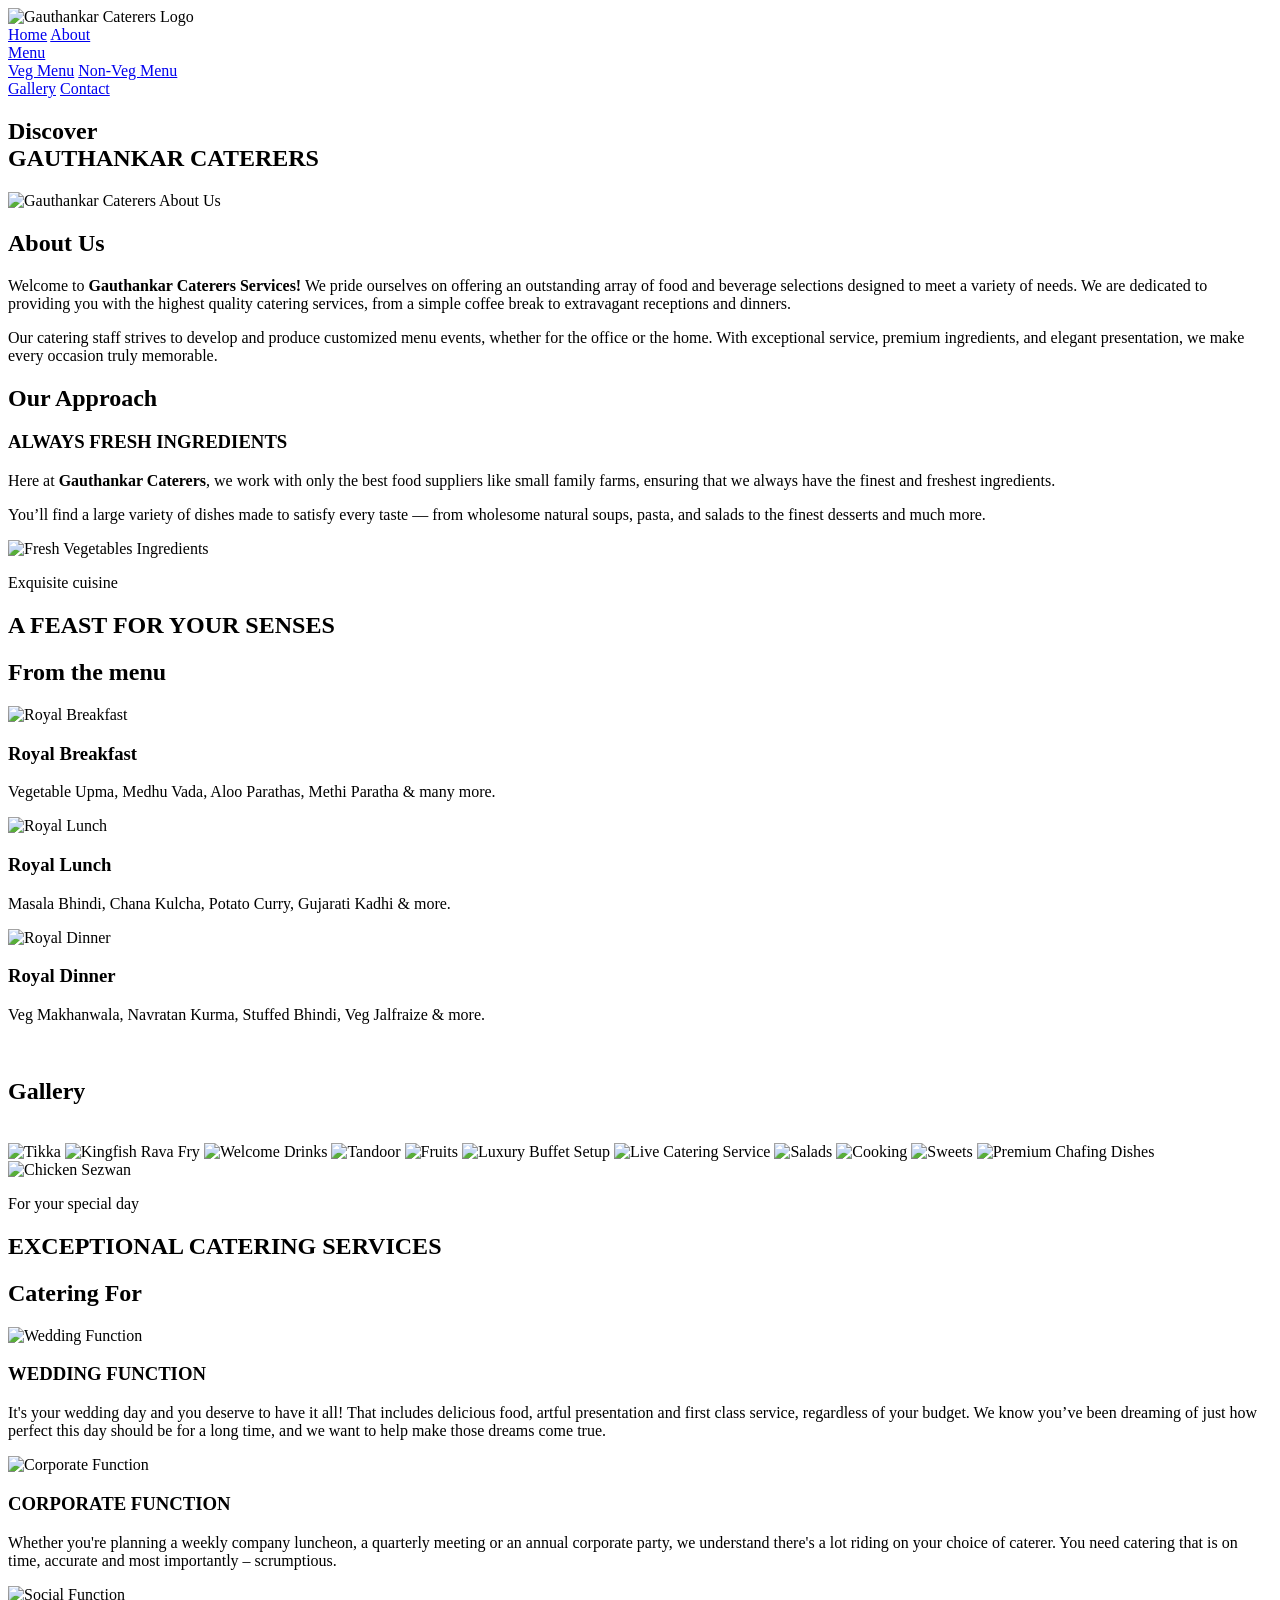
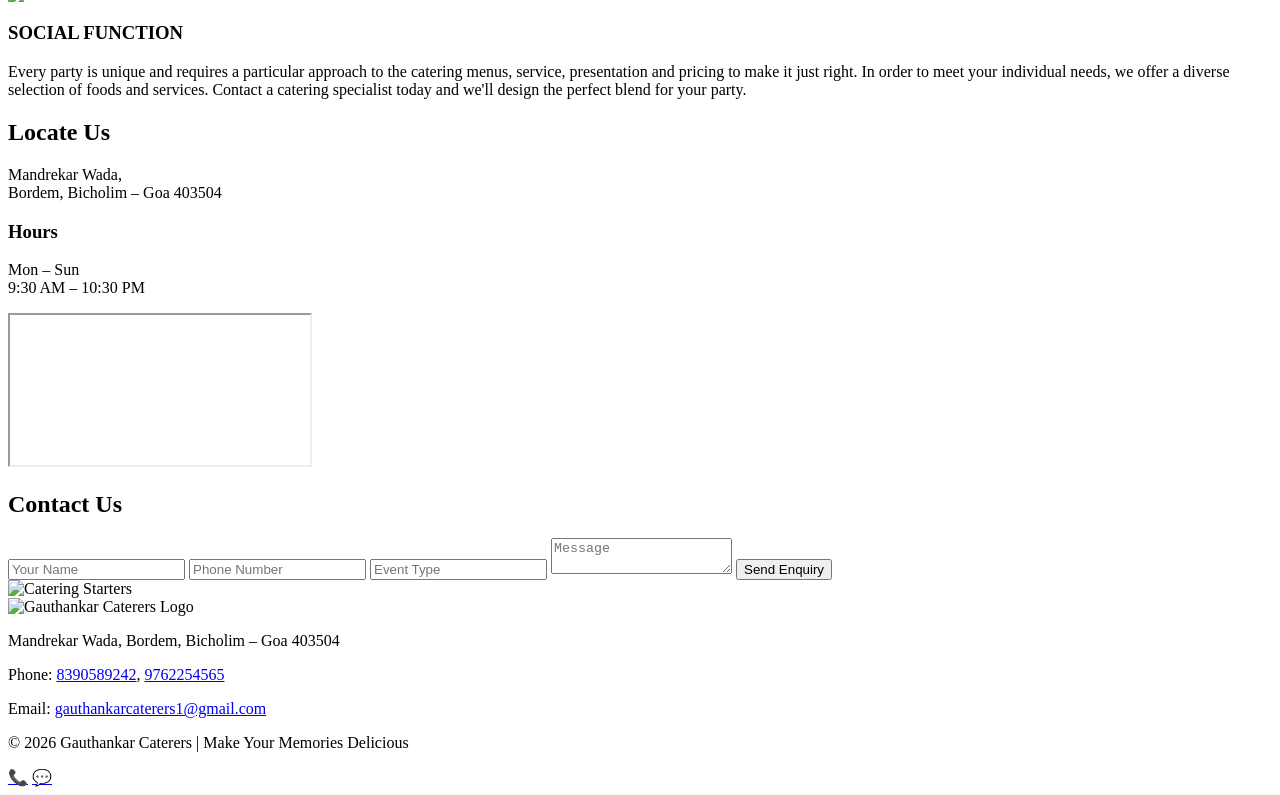
==== index.html @ a657e9f1 "Create index.html" ====
<!DOCTYPE html>
<html lang="en">
<head>
  <meta charset="UTF-8" />
  <meta name="viewport" content="width=device-width, initial-scale=1.0"/>
  <title>Gauthankar Caterers | Premium Indian Catering</title>
  <meta name="description" content="Luxury Indian catering for weddings, corporate events and family functions.">
  <link href="https://fonts.googleapis.com/css2?family=Playfair+Display:wght@500;600&family=Poppins:wght@300;400;500&display=swap" rel="stylesheet">
  <link rel="stylesheet" href="style.css">
</head>
<body>

<header class="header">
  <img src="logo.png" class="logo" alt="Gauthankar Caterers Logo">
  <nav class="nav">
    <a href="#home">Home</a>
    <a href="#about">About</a>
    <div class="dropdown">
      <a href="#menu" class="dropbtn">Menu</a>
      <div class="dropdown-content">
        <a href="veg-menu.html">Veg Menu</a>
        <a href="nonveg-menu.html">Non-Veg Menu</a>
      </div>
    </div>
    <a href="#gallery">Gallery</a>
    <a href="#contact">Contact</a>
  </nav>
</header>


<section id="home" class="hero">
  <div class="hero-content">
    <h1>Discover<br>GAUTHANKAR CATERERS</h1>
    <div class="hero-buttons">
    </div>
  </div>
</section>

<section id="about" class="section about-section">
  <div class="about-container">
    
    <div class="about-image">
      <img src="About.jpg" alt="Gauthankar Caterers About Us">
    </div>

    <div class="about-content">
      <h2>About Us</h2>
      <p>
        Welcome to <strong>Gauthankar Caterers Services!</strong> We pride ourselves
        on offering an outstanding array of food and beverage selections designed
        to meet a variety of needs. We are dedicated to providing you with the
        highest quality catering services, from a simple coffee break to
        extravagant receptions and dinners.
      </p>
      <p>
        Our catering staff strives to develop and produce customized menu events,
        whether for the office or the home. With exceptional service, premium
        ingredients, and elegant presentation, we make every occasion truly
        memorable.
      </p>
    </div>
  </div>
</section>
<section id="approach" class="section approach">
  <div class="approach-container">

    <!-- Left: Content -->
    <div class="approach-content">
      <h2>Our Approach</h2>
      <h3>ALWAYS FRESH INGREDIENTS</h3>

      <p>
        Here at <strong>Gauthankar Caterers</strong>, we work with only the best
        food suppliers like small family farms, ensuring that we always have
        the finest and freshest ingredients.
      </p>

      <p>
        You’ll find a large variety of dishes made to satisfy every taste —
        from wholesome natural soups, pasta, and salads to the finest desserts
        and much more.
      </p>
    </div>

    <!-- Right: Image -->
    <div class="approach-image">
      <img src="Veg.png" alt="Fresh Vegetables Ingredients">
    </div>

  </div>
</section>

<section class="exq-cusine">
  <div class="exq-overlay">
    <p class="exq-tagline">Exquisite cuisine</p>
    <h2>A FEAST FOR YOUR SENSES</h2>
  </div>
</section>

<section class="section menu-highlight">
  <div class="menu-highlight-container">

    <!-- LEFT CONTENT -->
    <div class="menu-left">
      <h2>From the menu</h2>

      <div class="menu-item">
        <img src="breakfast.jpg" alt="Royal Breakfast">
        <div>
          <h3>Royal Breakfast</h3>
          <p>
            Vegetable Upma, Medhu Vada, Aloo Parathas, 
            Methi Paratha & many more.
          </p>
        </div>
      </div>

      <div class="menu-item">
        <img src="lunch.jpg" alt="Royal Lunch">
        <div>
          <h3>Royal Lunch</h3>
          <p>
            Masala Bhindi, Chana Kulcha, Potato Curry, 
            Gujarati Kadhi & more.
          </p>
        </div>
      </div>

      <div class="menu-item">
        <img src="Dinner.jpg" alt="Royal Dinner">
        <div>
          <h3>Royal Dinner</h3>
          <p>
            Veg Makhanwala, Navratan Kurma, Stuffed Bhindi, 
            Veg Jalfraize & more.
          </p>
        </div>
      </div>
    </div>

    <!-- RIGHT IMAGES -->
    <div class="menu-right">
      <img src="food 1.jpg" alt="">
      <img src="food 2.jpg" alt="">
      <img src="food 3.jpg" alt="">
      <img src="food 4.jpg" alt="">
    </div>

  </div>
</section>


<section id="gallery" class="section gallery">
  <h2>Gallery</h2><br>
  <div class="gallery-grid">
    <img src="img1.jpg" alt="Tikka">
    <img src="SOL_6241.JPG" alt="Kingfish Rava Fry">
    <img src="SOL_5999.JPG" alt="Welcome Drinks">
    <img src="img2.jpg" alt="Tandoor">
    <img src="img3.jpg" alt="Fruits">
    <img src="SOL_6126.JPG" alt="Luxury Buffet Setup">
    <img src="SOL_6053.JPG" alt="Live Catering Service">
    <img src="img4.jpg" alt="Salads">
    <img src="img5.jpg" alt="Cooking">
    <img src="img6.jpg" alt="Sweets">
    <img src="SOL_6155.JPG" alt="Premium Chafing Dishes">
    <img src="SOL_6223.JPG" alt="Chicken Sezwan">
  </div>
</section>

<section class="special-day">
  <div class="special-overlay">
    <p class="special-tagline">For your special day</p>
    <h2>EXCEPTIONAL CATERING SERVICES</h2>
  </div>
</section>

<section id="catering-for" class="section catering-for">
  <h2 class="section-title">Catering For</h2>

  <div class="catering-grid">

    <!-- Wedding -->
    <div class="catering-card">
      <div class="catering-img">
        <img src="wedding.jpg" alt="Wedding Function">
      </div>
      <h3>WEDDING FUNCTION</h3>
      <p>
        It's your wedding day and you deserve to have it all! That includes delicious food, artful presentation and first class service, regardless of your budget. We know you’ve been dreaming of just how perfect this day should be for a long time, and we want to help make those dreams come true.
      </p>
    </div>

    <!-- Corporate -->
    <div class="catering-card">
      <div class="catering-img">
        <img src="corporate.jpg" alt="Corporate Function">
      </div>
      <h3>CORPORATE FUNCTION</h3>
      <p>
        Whether you're planning a weekly company luncheon, a quarterly meeting or an annual corporate party, we understand there's a lot riding on your choice of caterer. You need catering that is on time, accurate and most importantly – scrumptious.
      </p>
    </div>

    <!-- Social -->
    <div class="catering-card">
      <div class="catering-img">
        <img src="Social.jpg" alt="Social Function">
      </div>
      <h3>SOCIAL FUNCTION</h3>
      <p>
        Every party is unique and requires a particular approach to the catering menus, service, presentation and pricing to make it just right. In order to meet your individual needs, we offer a diverse selection of foods and services. Contact a catering specialist today and we'll design the perfect blend for your party.
      </p>
    </div>

  </div>
</section>

<section id="map" class="section map-section">
  <div class="map-wrapper">

    <!-- Left: Details -->
    <div class="map-details">
      <h2>Locate Us</h2>

      <p class="map-address">
        Mandrekar Wada,<br>
        Bordem, Bicholim – Goa 403504
      </p>

      <h3>Hours</h3>
      <p class="map-hours">
        Mon – Sun<br>
        9:30 AM – 10:30 PM
      </p>
    </div>

    <!-- Right: Map -->
    <div class="map-container">
      <iframe
        src="https://www.google.com/maps?q=HWWW+H9C,%20Sudha%20Colony,%20Borden,%20Dicholi,%20Goa%20403504&output=embed"
        loading="lazy"
        referrerpolicy="no-referrer-when-downgrade">
      </iframe>
    </div>

  </div>
</section>

<section id="contact" class="section contact">
  <div class="contact-container">

    <!-- Left: Form -->
    <div class="contact-left">
      <h2>Contact Us</h2>
      <form 
          class="contact-form"
          action="https://formspree.io/f/mjgebwky"
          method="POST"
      >
        <input type="text" name="name" placeholder="Your Name" required>
        <input type="tel" name="phone" placeholder="Phone Number" required>
        <input type="text" name="event" placeholder="Event Type" required>
        <textarea name="message" placeholder="Message" required></textarea>

        <button type="submit" class="btn gold">Send Enquiry</button>
      </form>
      <p class="form-success" style="display:none;">
        Thank you! We’ll contact you shortly.
      </p>
    </div>

    <!-- Right: Image -->
    <div class="contact-right">
      <img src="tartlets-with-vegetable-salad-buffet-table.jpg" alt="Catering Starters">
    </div>

  </div>
</section>



<footer class="footer">
  <div class="footer-overlay">
    <img src="GCW Logo.png" alt="Gauthankar Caterers Logo" class="footer-logo">

    <p class="footer-text">
      Mandrekar Wada, Bordem, Bicholim – Goa 403504
    </p>

    <p class="footer-text">
      Phone: <a href="tel:8390589242">8390589242</a>, 
      <a href="tel:9762254565">9762254565</a>
    </p>

    <p class="footer-text">
      Email: 
      <a href="mailto:gauthankarcaterers1@gmail.com">
        gauthankarcaterers1@gmail.com
      </a>
    </p>

    <p class="footer-copy">
      © 2026 Gauthankar Caterers | Make Your Memories Delicious
    </p>
  </div>
</footer>


<a href="tel:+919762254565" class="call-btn">📞</a>
<a href="https://wa.me/918390589242" class="whatsapp-btn">💬</a>

<script src="script.js"></script>
</body>
</html>
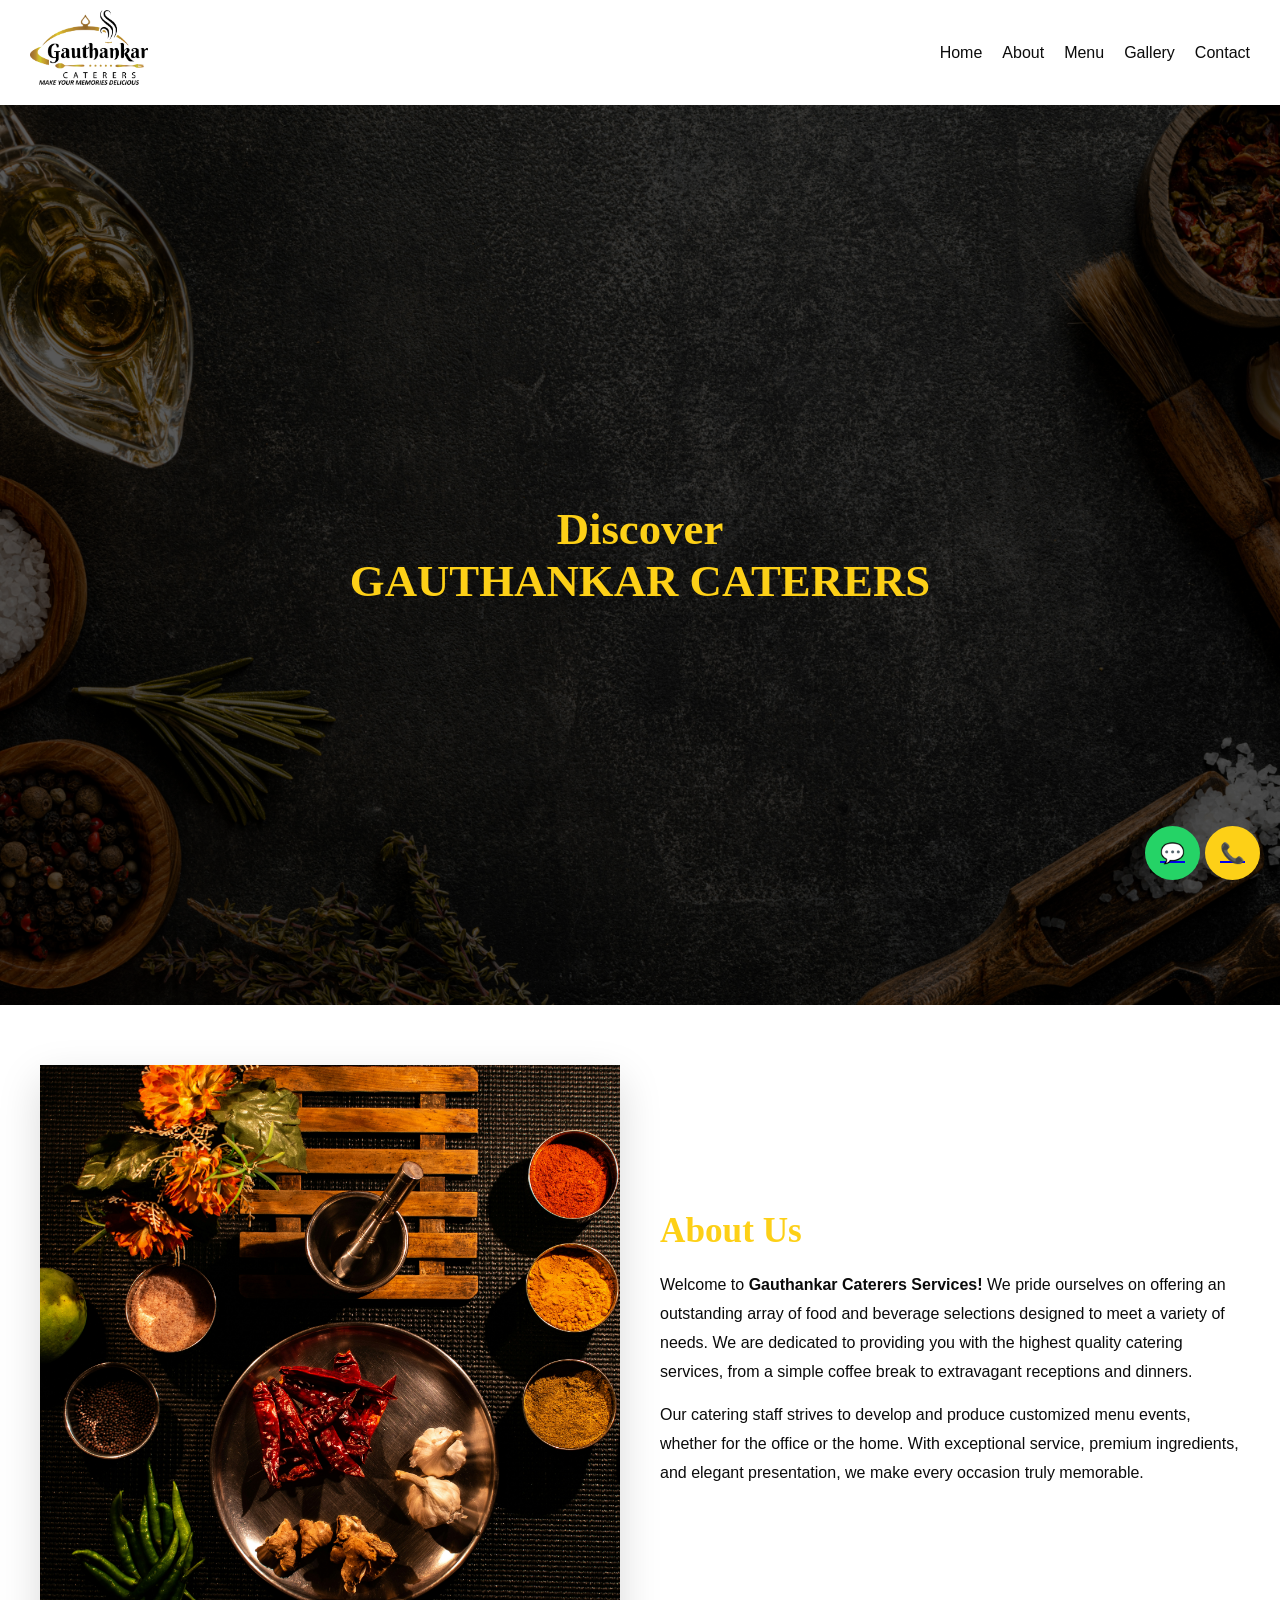
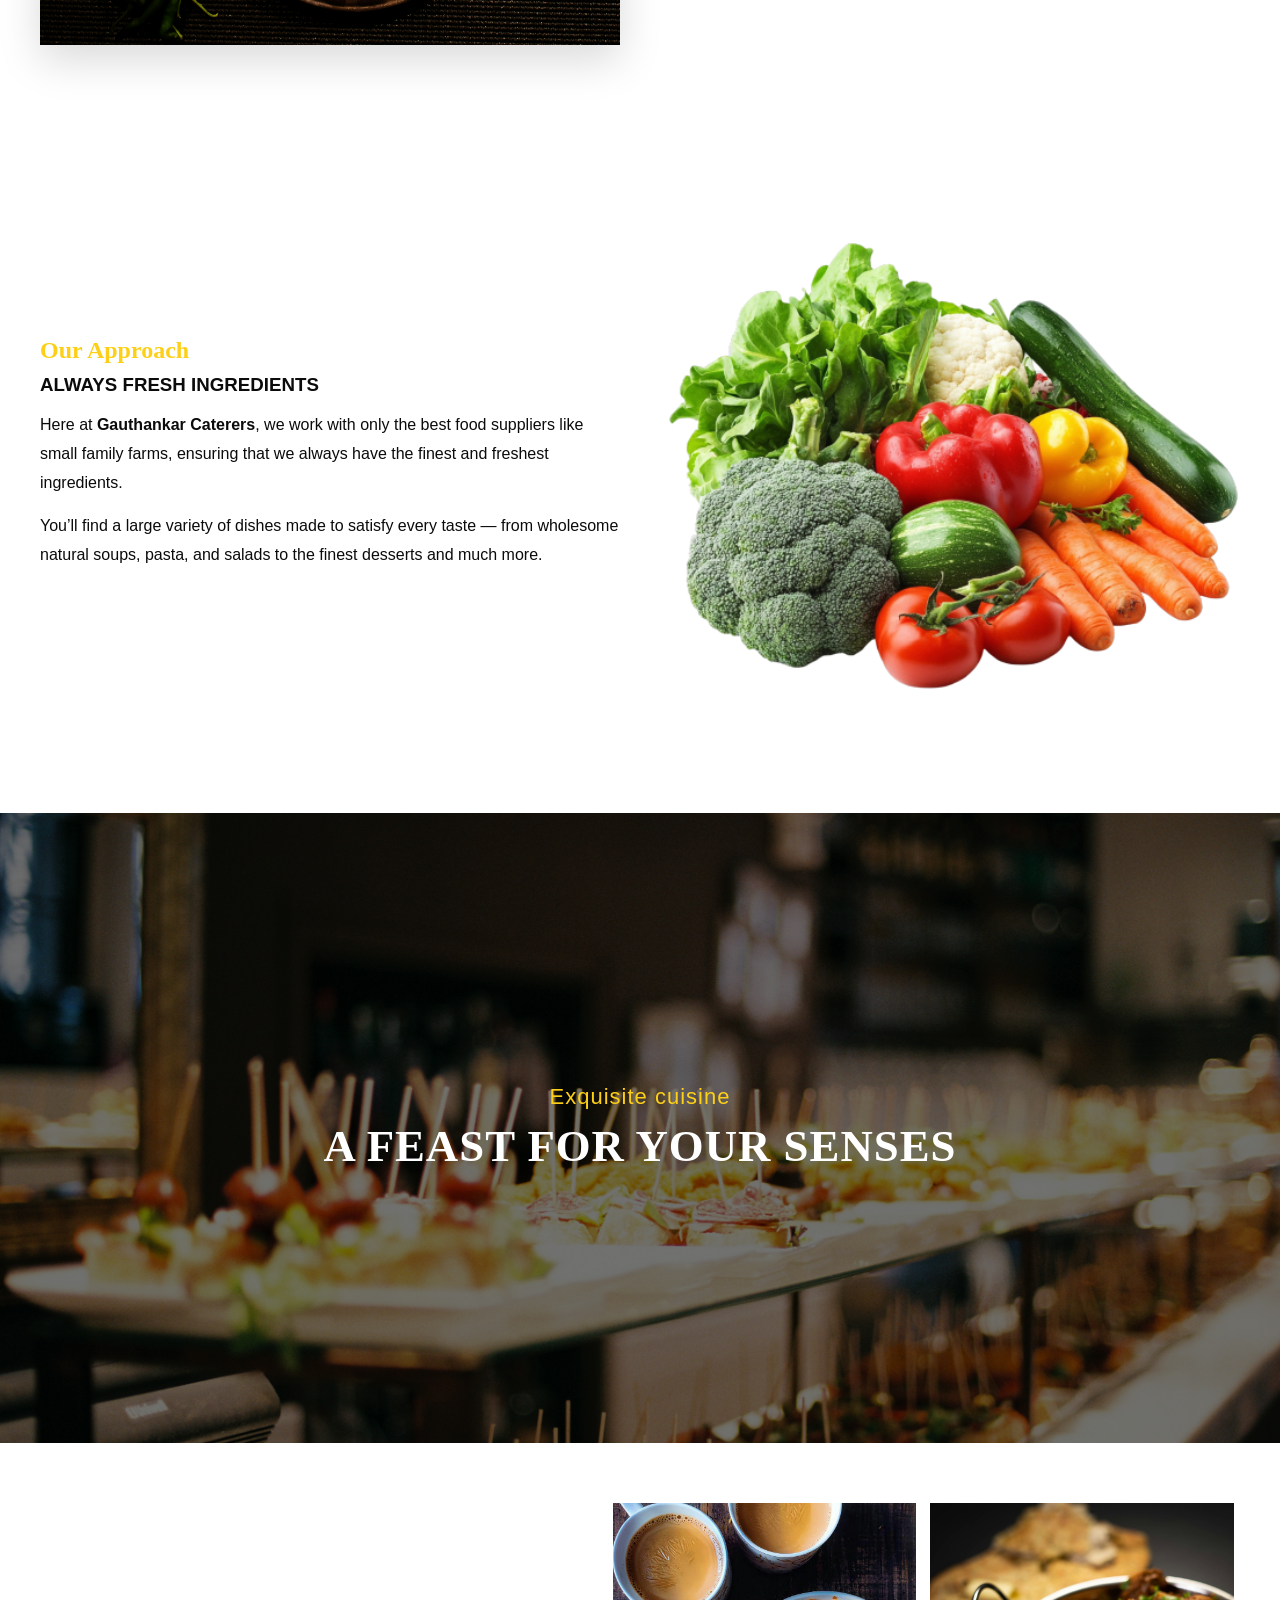
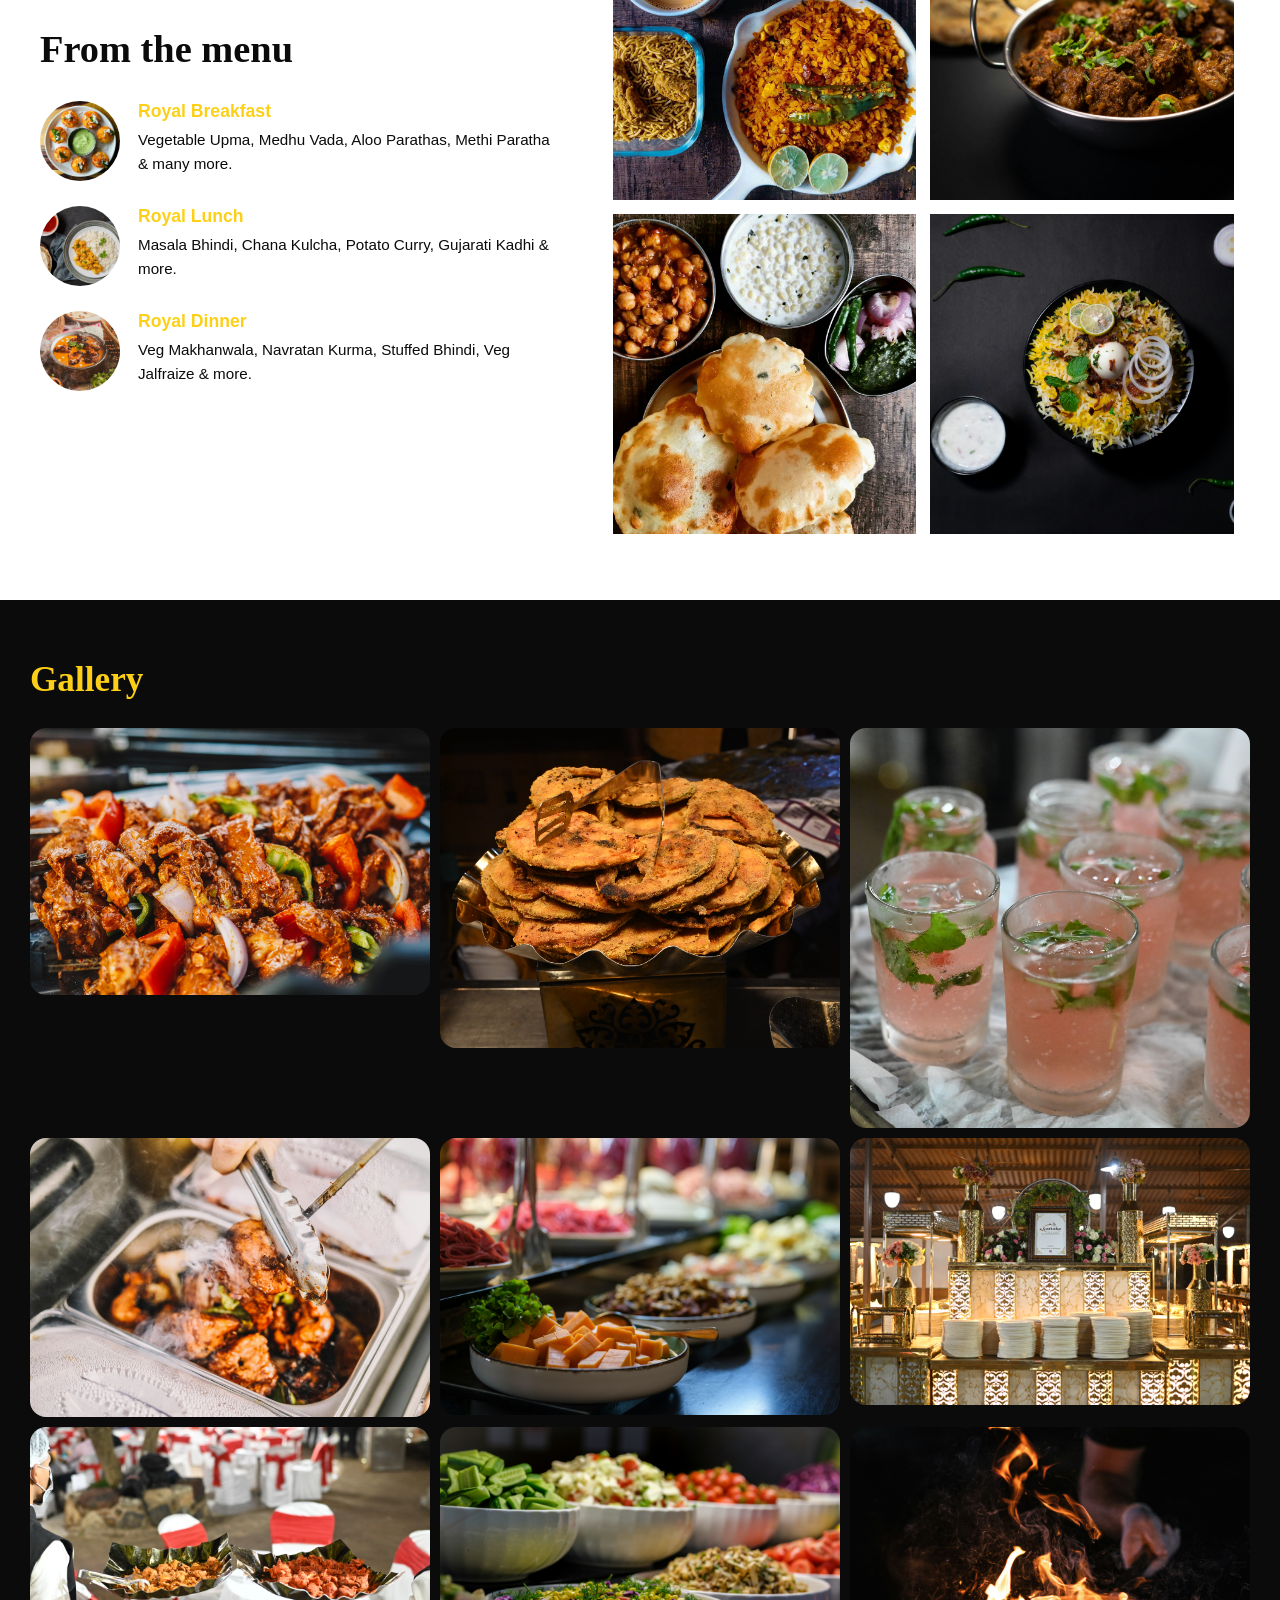
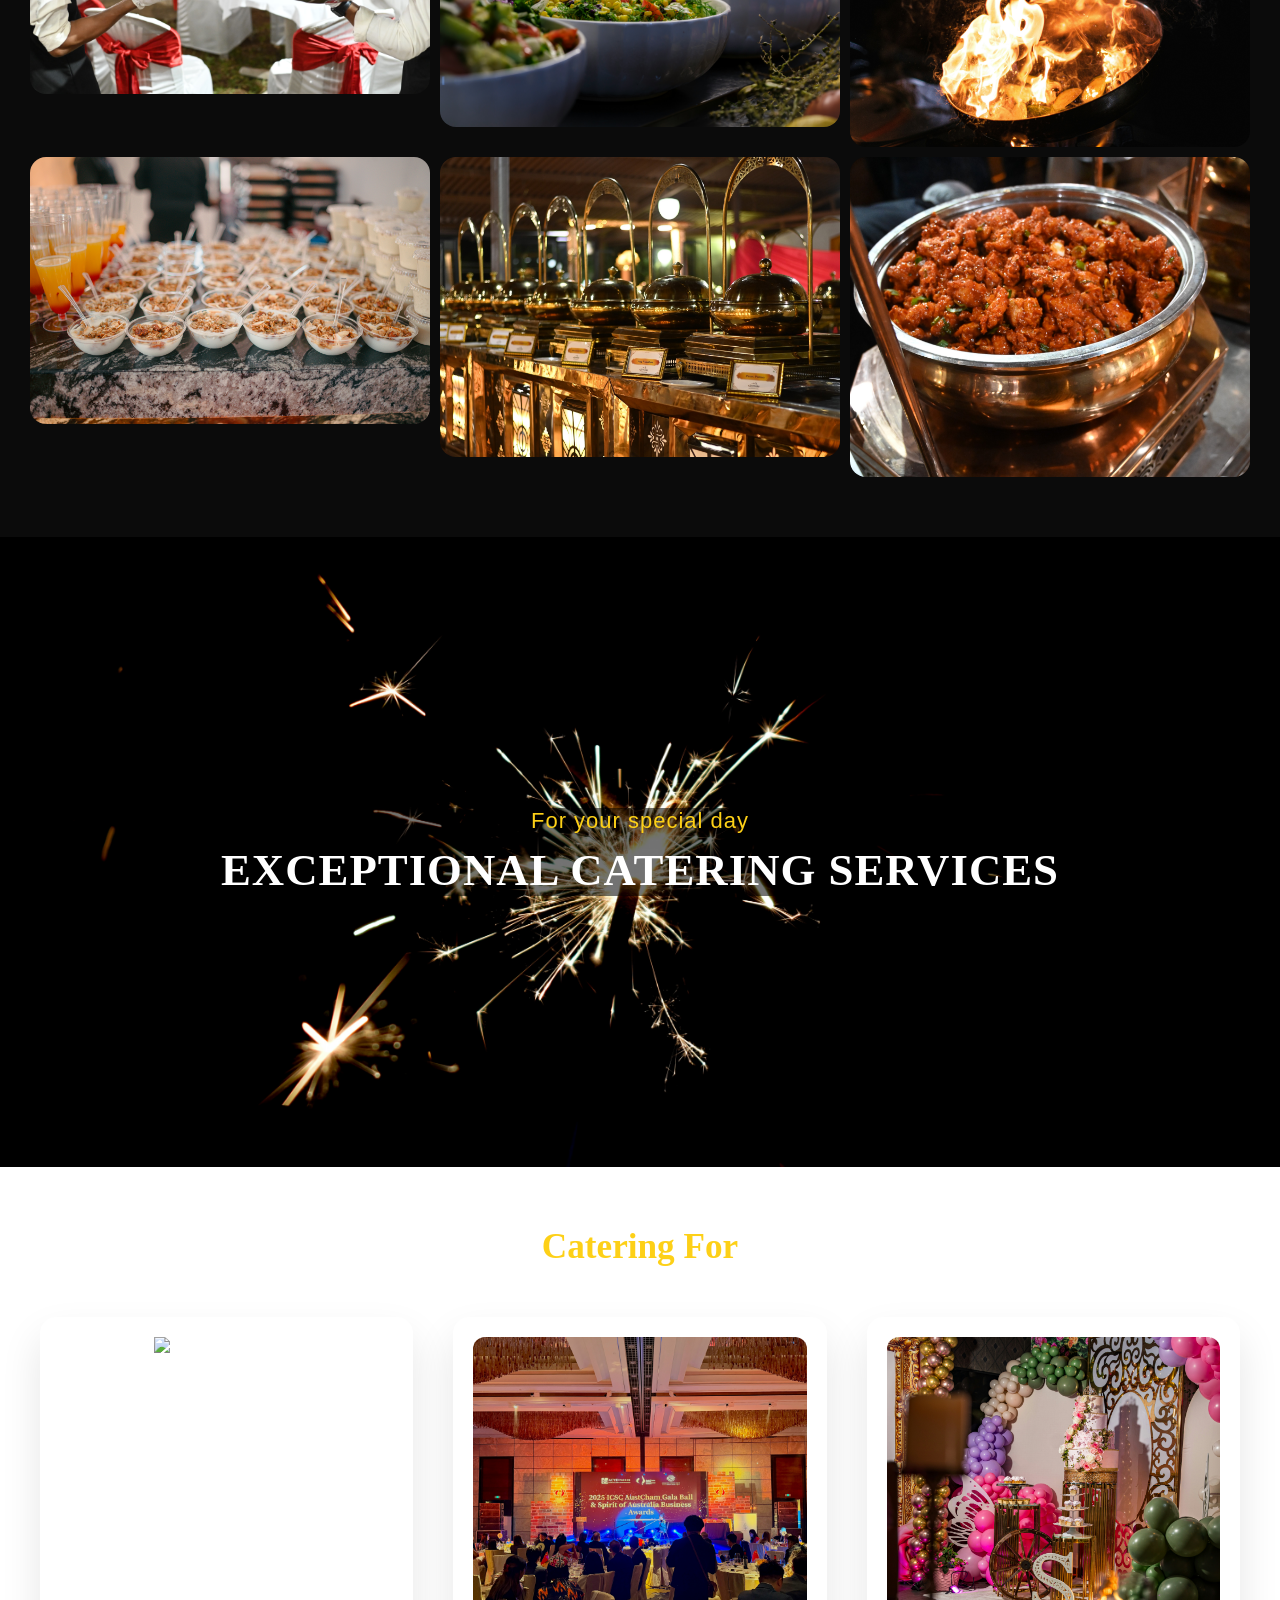
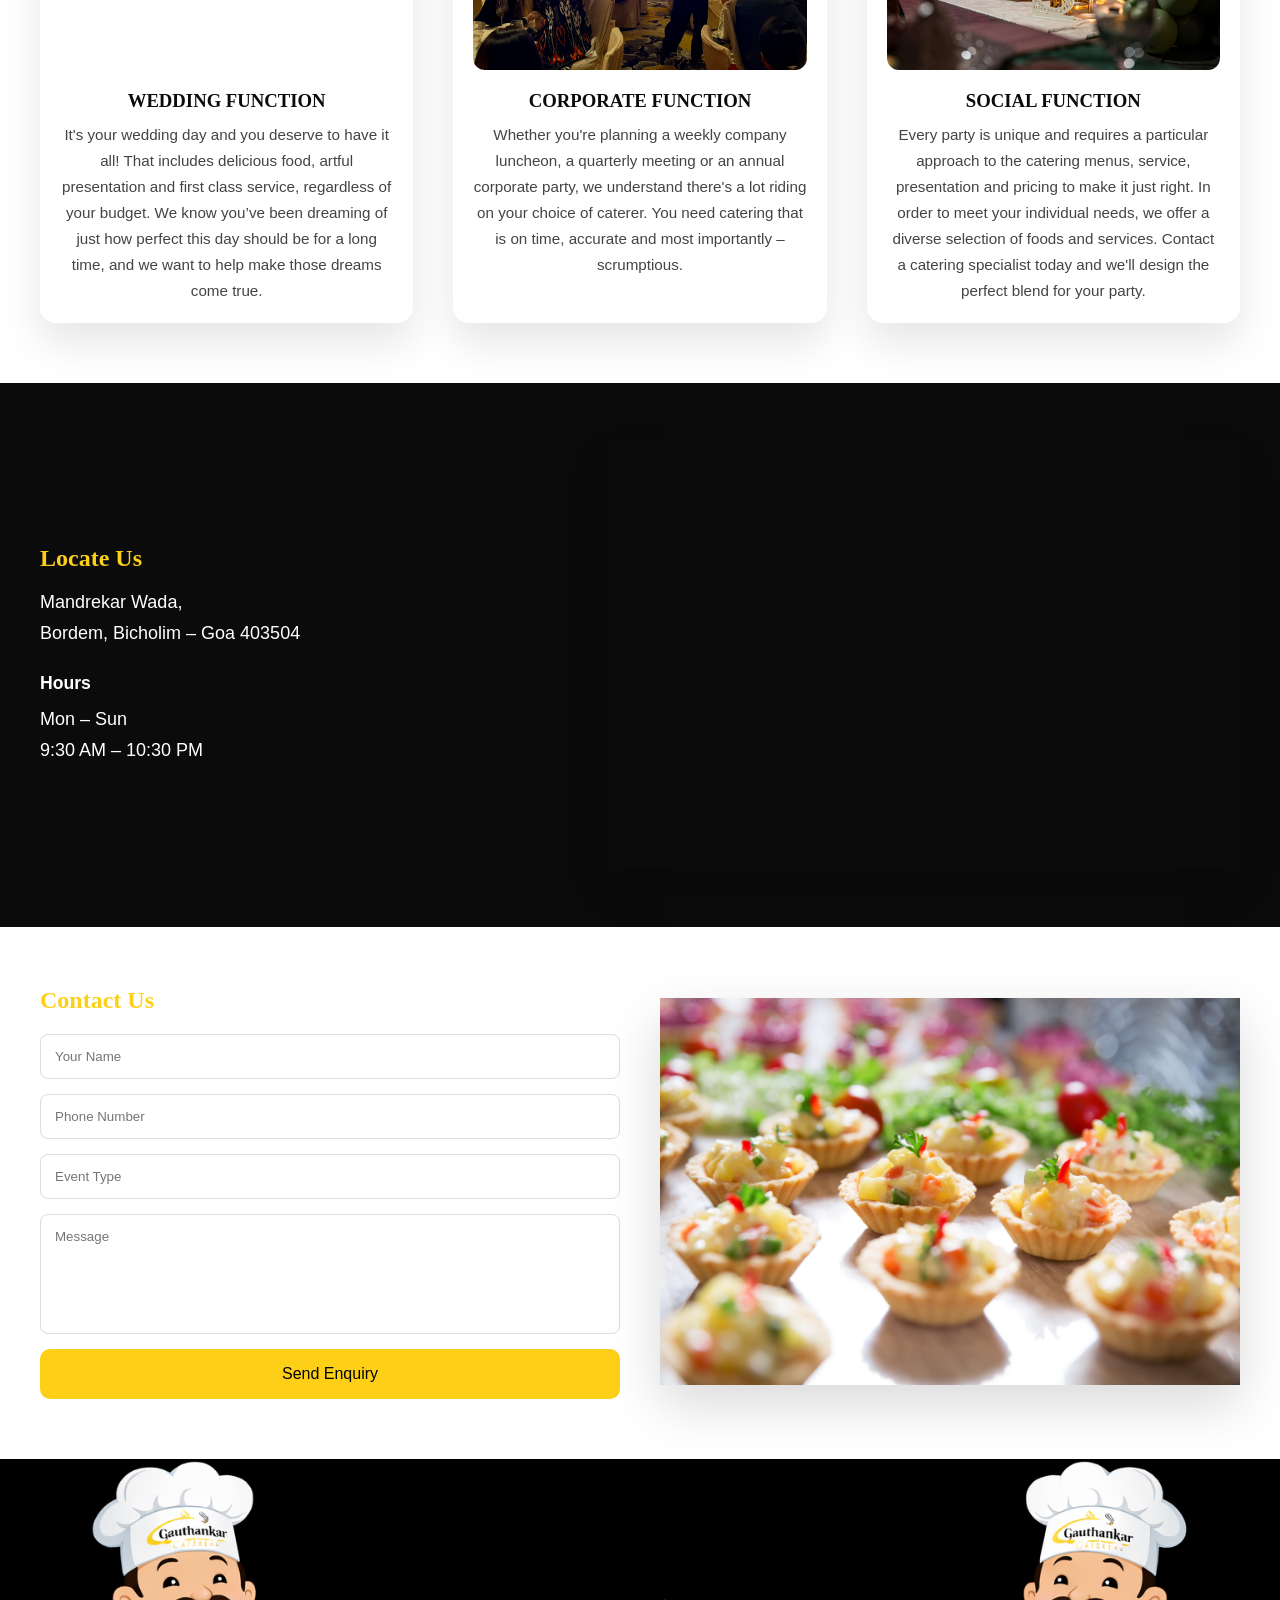
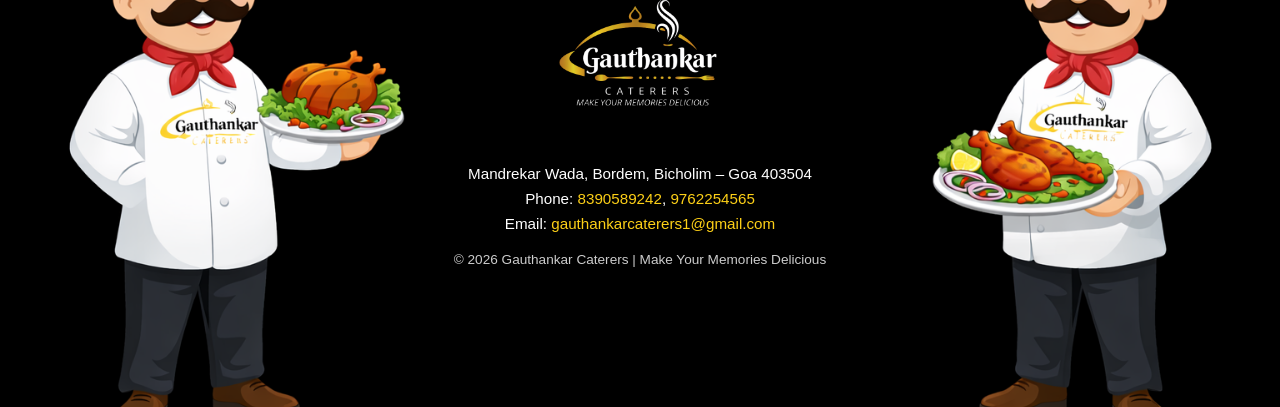
==== commit 75fb6eea: "Update index.html" ====
--- a/index.html
+++ b/index.html
@@ -6,6 +6,7 @@
   <meta name="viewport" content="width=device-width, initial-scale=1.0"/>
   <title>Gauthankar Caterers | Premium Indian Catering</title>
   <meta name="description" content="Luxury Indian catering for weddings, corporate events and family functions.">
+  <meta name="google-site-verification" content="mQ5sDtJQaBre57Ltb24B7O1OyHhv4TNaFrxJ56N2Erw" />
   <link href="https://fonts.googleapis.com/css2?family=Playfair+Display:wght@500;600&family=Poppins:wght@300;400;500&display=swap" rel="stylesheet">
   <link rel="stylesheet" href="style.css">
 </head>
--- a/style.css
+++ b/style.css
@@ -0,0 +1,884 @@
+
+:root {
+  --gold: #FDD017;
+  --black: #0b0b0b;
+  --white: #ffffff;
+}
+
+* { margin:0; padding:0; box-sizing:border-box; }
+
+body {
+  font-family: 'Georgia', sans-serif;
+  background: var(--black);
+  color: var(--white);
+}
+
+h1, h2 {
+  font-family: 'Playfair Display', serif;
+}
+
+.header {
+  position: sticky;
+  top: 0;
+  background: var(--white);
+  display: flex;
+  align-items: center;
+  justify-content: space-between;
+  padding: 10px 30px;
+  z-index: 10;
+}
+
+.header a 
+{ 
+  color: var(--black); 
+  margin-left: 20px; 
+  text-decoration: none; 
+  font-weight: 500; 
+}
+
+.logo {
+  height: 85px;
+}
+
+/* Tablet */
+@media (max-width: 768px) {
+  .logo {
+    height: 60px;
+  }
+}
+
+/* Mobile */
+@media (max-width: 400px) {
+  .logo {
+    height: 48px;
+  }
+}
+
+
+.nav {
+  display: flex;
+  align-items: center;
+}
+
+.nav a:hover{
+color: var(--gold);
+}
+
+.dropdown {
+  position: relative;
+}
+
+.dropbtn {
+  cursor: pointer;
+}
+
+.dropdown-content {
+  display: none;
+  position: absolute;
+  background: var(--white);
+  min-width: 180px;
+  top: 100%;
+  margin-top: 6px;
+  box-shadow: 0 10px 25px rgba(0,0,0,0.15);
+  border-radius: 8px;
+  z-index: 10;
+}
+
+.dropdown-content a {
+  display: block;
+  padding: 12px 15px;
+  color: var(--black);
+  text-decoration: none;
+}
+
+.dropdown-content a:hover {
+  background: var(--gold);
+  color: var(--black);
+}
+
+/* keeps dropdown open */
+.dropdown:hover .dropdown-content,
+.dropdown-content:hover {
+  display: block;
+}
+
+
+
+
+.hero {
+  min-height: 100vh;
+  background: linear-gradient(rgba(0,0,0,0.65), rgba(0,0,0,0.65)),
+  url('hero.jpg') center/cover no-repeat;
+  display: flex;
+  justify-content: center; 
+  align-items: center;      
+  padding: 40px;
+}
+
+.hero-content {
+  text-align: center;
+  max-width: 800px; 
+}
+
+
+.hero h1 {
+  font-size: 2.8rem;
+  color: var(--gold);
+  text-align: center;
+}
+
+@media (max-width: 480px) {
+  .hero h1 {
+    font-size: 1.7rem;
+  }
+
+  .hero-content {
+    padding: 0 15px;
+  }
+}
+
+/* ===== HERO RESPONSIVE FIX ===== */
+
+/* Tablet */
+@media (max-width: 1024px) {
+  .hero {
+    min-height: 70vh;                 /* prevent tall hero */
+    background-position: center center; /* better image framing */
+    padding: 30px 20px;
+  }
+}
+
+/* Mobile */
+@media (max-width: 400px) {
+  .hero {
+    min-height: 60vh;                 /* fit mobile screen */
+    background-position: center center; /* keeps subject visible */
+    padding: 25px 15px;
+  }
+}
+
+
+
+.section {
+  padding: 60px 30px;
+}
+
+.about-section {
+  background: var(--white);
+  color: var(--black);
+}
+
+.about-container {
+  max-width: 1200px;
+  margin: auto;
+  display: grid;
+  grid-template-columns: 1fr 1fr;
+  gap: 40px;
+  align-items: center;
+}
+
+.about-image img {
+  width: 100%;
+  box-shadow: 0 15px 40px rgba(0,0,0,0.15);
+}
+
+.about-content h2 {
+  color: var(--gold);
+  margin-bottom: 20px;
+  font-size: 2.2rem;
+}
+
+.about-content p {
+  line-height: 1.8;
+  margin-bottom: 15px;
+  font-size: 1rem;
+}
+
+/* Mobile Responsive */
+@media (max-width: 768px) {
+  .about-container {
+    grid-template-columns: 1fr;
+  }
+}
+
+
+.gallery-grid {
+  display: grid;
+  width: 100%;
+  height: 60%;
+  grid-template-columns: repeat(auto-fit, minmax(320px, 1fr)); /*  bigger images */
+  gap: 10px;
+}
+
+.gallery h2{
+  font-family: 'Playfair Display', serif;
+  font-size: 2.2rem;
+  margin-bottom: 10px;
+  color: var(--gold);
+}
+
+.gallery-grid img {
+  width: 100%;
+  height: auto-fit;                 /* keep natural ratio */
+  border-radius: 16px;
+  display: block;
+  transition: transform 0.5s ease, box-shadow 0.5s ease;
+  cursor: pointer;
+}
+
+/* Zoom-in effect on hover */
+.gallery-grid img:hover {
+  transform: scale(1.12);       /* noticeable zoom */
+  box-shadow: 0 20px 45px rgba(0, 0, 0, 0.35);
+  z-index: 2;
+}
+
+
+
+.contact form {
+  display: grid;
+  gap: 15px;
+}
+
+input, textarea {
+  padding: 12px;
+  border-radius: 6px;
+  border: none;
+}
+
+.footer {
+  background: url('FooterImg.png') center/cover no-repeat;
+  position: relative;
+  padding: 80px 20px;
+}
+
+.footer-overlay 
+{ 
+  max-width: 100%; 
+  max-height: 100%; 
+  margin: auto;
+  padding: 60px 20px; 
+  text-align: center; 
+}
+
+
+.footer-logo {
+  max-width: 200px;
+  margin-bottom: 20px;
+}
+
+.footer-text {
+  color: var(--white);
+  margin: 8px 0;
+  font-size: 0.95rem;
+}
+
+.footer-text a {
+  color: var(--gold);
+  text-decoration: none;
+}
+
+.footer-copy {
+  margin-top: 20px;
+  font-size: 0.85rem;
+  color: #ccc;
+}
+
+/* Mobile friendly */
+@media (max-width: 400px) {
+  .footer-logo {
+    max-width: 160px;
+  }
+
+}
+
+/* Tablet */
+@media (max-width: 1024px) {
+  .footer {
+    min-height: 50vh;
+    padding: 60px 20px;
+    background-position: center top;
+  }
+}
+
+/* Mobile */
+@media (max-width: 768px) {
+  .footer {
+    min-height: auto;              /* full screen footer on mobile */
+    padding: 40px 15px;
+    background-position: center top;
+    background-size: auto;      /* show full image */
+    background-position: center;
+    background-repeat: no-repeat;
+  }
+  .footer-overlay {
+    background: rgba(0,0,0,0.55);  /* readability */
+    padding: 80px 20px;
+  }
+}
+
+
+.call-btn, .whatsapp-btn {
+  position: fixed;
+  bottom: 20px;
+  padding: 15px;
+  border-radius: 50%;
+  font-size: 20px;
+}
+
+.call-btn {
+  right: 20px;
+  background: var(--gold);
+}
+
+.whatsapp-btn {
+  right: 80px;
+  background: #25D366;
+}
+
+.contact {
+  background: var(--white);
+  color: var(--black);
+}
+
+.contact-container {
+  max-width: 1200px;
+  margin: auto;
+  display: grid;
+  grid-template-columns: 1fr 1fr;
+  gap: 40px;
+  align-items: center;
+}
+
+.contact-left h2 {
+  color: var(--gold);
+  margin-bottom: 20px;
+}
+
+.contact-form {
+  display: grid;
+  gap: 15px;
+}
+
+.contact-form input,
+.contact-form textarea {
+  padding: 14px;
+  border-radius: 8px;
+  border: 1px solid #ddd;
+  font-family: 'Poppins', sans-serif;
+}
+
+.contact-form textarea {
+  min-height: 120px;
+  resize: none;
+}
+
+.contact-right img {
+  width: 100%;
+  box-shadow: 0 20px 50px rgba(0,0,0,0.15);
+}
+
+/* Mobile Responsive */
+@media (max-width: 768px) {
+  .contact-container {
+    grid-template-columns: 1fr;
+  }
+
+  .contact-right {
+    order: -1; /* Image on top for mobile */
+  }
+}
+
+.btn.gold {
+  background: var(--gold);
+  color: #000;
+  padding: 16px 40px;          /*  taller button */
+  font-size: 1rem;
+  font-weight: 500;
+  border-radius: 10px;
+  border: none;
+  cursor: pointer;
+  transition: all 0.3s ease;
+}
+
+/* Hover effect */
+.btn.gold:hover {
+  background: #b8923d;         /* slightly darker gold */
+  transform: translateY(-2px);
+  box-shadow: 0 10px 25px rgba(0, 0, 0, 0.25);
+}
+
+
+.map-section {
+  background: var(--black);
+  color: var(--white);
+}
+
+.map-wrapper {
+  max-width: 1200px;
+  margin: auto;
+  display: grid;
+  grid-template-columns: 1fr 1.2fr;
+  gap: 40px;
+  align-items: center;
+}
+
+.map-details h2 {
+  color: var(--gold);
+  margin-bottom: 15px;
+}
+
+.map-details h3 {
+  margin-top: 25px;
+  margin-bottom: 10px;
+  font-size: 1.1rem;
+}
+
+.map-address,
+.map-hours {
+  font-size: 1rem;
+  line-height: 1.7;
+  font-size: 18px;
+}
+
+.map-container {
+  overflow: hidden;
+  box-shadow: 0 20px 40px rgba(0,0,0,0.15);
+}
+
+.map-container iframe {
+  width: 100%;
+  height: 420px;
+  border: 0;
+}
+
+/* Mobile Responsive */
+@media (max-width: 768px) {
+  .map-wrapper {
+    grid-template-columns: 1fr;
+  }
+
+  .map-container iframe {
+    height: 300px;
+  }
+}
+
+.approach {
+  background: var(--white);
+  color: var(--black);
+}
+
+.approach-container {
+  max-width: 1200px;
+  margin: auto;
+  display: grid;
+  grid-template-columns: 1fr 1fr;
+  gap: 40px;
+  align-items: center;
+}
+
+.approach-content h2 {
+  color: var(--gold);
+  margin-bottom: 10px;
+}
+
+.approach-content h3 {
+  margin-bottom: 15px;
+  font-weight: 600;
+}
+
+.approach-content p {
+  line-height: 1.8;
+  margin-bottom: 15px;
+}
+
+.approach-image img {
+  width: 100%;
+ /* box-shadow: 0 20px 45px rgba(0, 0, 0, 0.15);*/
+}
+
+/* Mobile Responsive */
+@media (max-width: 768px) {
+  .approach-container {
+    grid-template-columns: 1fr;
+  }
+
+  .approach-image {
+    order: -1; /* image on top for mobile */
+  }
+}
+
+/*.veg-menu {
+  margin: auto;
+  padding: 80px 20px;
+  text-align: center;
+  background: var(--white);
+} */
+
+.veg-menu {
+  background: url('menuBg.jpg') center / cover no-repeat;
+  padding: 80px 20px;
+  text-align: center;
+  position: relative;
+}
+
+/* Optional soft white overlay for readability */
+.veg-menu::before {
+  content: "";
+  position: absolute;
+  inset: 0;
+  background: rgba(255, 255, 255, 0.88);
+  z-index: 0;
+}
+
+/* Keep content above overlay */
+.veg-menu > * {
+  position: relative;
+  z-index: 1;
+}
+
+
+
+.veg-menu h1 {
+  color: #c9a24d;
+  font-size: 25px;
+}
+
+.menu-title {
+  font-family: 'Playfair Display', serif;
+  font-size: 36px;
+  margin-bottom: 10px;
+  color: var(--black);
+}
+
+.menu-subtitle {
+  font-size: 16px;
+  max-width: 750px;
+  margin: 0 auto 50px;
+  color: var(--black);
+}
+
+.menu-grid {
+  display: grid;
+  grid-template-columns: repeat(4, 1fr);
+  gap: 40px;
+  text-align: center;
+}
+
+.menu-column h3 {
+  font-size: 16px;
+  color: #c9a24d;
+  letter-spacing: 1px;
+  margin: 28px 0 8px;
+  text-transform: uppercase;
+}
+
+.menu-column ul {
+  list-style: none;
+  padding: 0;
+  margin: 0;
+}
+
+.menu-column li {
+  font-size: 14px;
+  line-height: 1.9;
+  color: var(--black);
+}
+
+/* MOBILE */
+@media (max-width: 768px) {
+  .menu-grid {
+    grid-template-columns: 1fr;
+  }
+}
+
+.special-day {
+  min-height: 70vh;
+  background: url('celeb.jpg') center/cover no-repeat;
+  position: relative;
+  display: flex;
+  align-items: center;
+  justify-content: center;
+}
+
+.special-overlay {
+  background: rgba(0, 0, 0, 0.55);
+  width: 100%;
+  height: 100%;
+  text-align: center;
+
+  display: flex;
+  flex-direction: column;
+  justify-content: center;
+  align-items: center;
+}
+
+.special-tagline {
+  color: var(--gold);
+  font-size: 22px;
+  margin-bottom: 10px;
+  letter-spacing: 1px;
+}
+
+.special-day h2 {
+  color: var(--white);
+  font-family: 'Playfair Display', serif;
+  font-size: 2.8rem;
+  letter-spacing: 1px;
+}
+
+/* Mobile responsive */
+@media (max-width: 768px) {
+  .special-day h2 {
+    font-size: 2rem;
+    padding: 0 15px;
+  }
+
+  .special-tagline {
+    font-size: 1rem;
+  }
+}
+
+.catering-for {
+  background: var(--white);
+  text-align: center;
+}
+
+.section-title {
+  font-family: 'Playfair Display', serif;
+  font-size: 2.2rem;
+  margin-bottom: 50px;
+  color: var(--gold);
+}
+
+.catering-grid {
+  max-width: 1200px;
+  margin: auto;
+  display: grid;
+  grid-template-columns: repeat(auto-fit, minmax(280px, 1fr));
+  gap: 40px;
+}
+
+/* Card */
+.catering-card {
+  background: #fff;
+  padding: 20px;
+  border-radius: 16px;
+  box-shadow: 0 20px 40px rgba(0,0,0,0.1);
+  transition: transform 0.4s ease;
+}
+
+.catering-card:hover {
+  transform: translateY(-8px);
+}
+
+/* Square Image */
+.catering-img {
+  width: 100%;
+  aspect-ratio: 1 / 1;   /*  Makes image square */
+  overflow: hidden;
+  border-radius: 12px;
+  margin-bottom: 20px;
+}
+
+.catering-img img {
+  width: 100%;
+  height: 100%;
+  object-fit: cover;    /* Keeps image proportional */
+  transition: transform 0.5s ease;
+}
+
+.catering-card:hover .catering-img img {
+  transform: scale(1.1);
+}
+
+.catering-card h3 {
+  font-family: 'Playfair Display', serif;
+  color: var(--black);
+  margin-bottom: 10px;
+}
+
+.catering-card p {
+  font-size: 0.95rem;
+  line-height: 1.7;
+  color: #444;
+}
+
+/* Mobile */
+@media (max-width: 768px) {
+  .section-title {
+    font-size: 1.8rem;
+  }
+}
+
+/* ===== FROM THE MENU SECTION TITLE ===== */
+.exq-cusine {
+  min-height: 70vh;
+  background: url('Exq.jpg') center/cover no-repeat;
+  position: relative; /* REQUIRED for overlay */
+  display: flex;
+  align-items: center;
+  justify-content: center;
+}
+
+/* FULL OVERLAY */
+.exq-overlay {
+  position: absolute;
+  inset: 0; /* top:0; right:0; bottom:0; left:0 */
+  background: rgba(0, 0, 0, 0.55);
+
+  display: flex;
+  flex-direction: column;
+  justify-content: center;
+  align-items: center;
+
+  text-align: center;
+}
+
+
+.exq-tagline {
+  color: var(--gold);
+  font-size: 22px;
+  margin-bottom: 10px;
+  letter-spacing: 1px;
+}
+
+.exq-cusine h2 {
+  color: var(--white);
+  font-family: 'Playfair Display', serif;
+  font-size: 2.8rem;
+  letter-spacing: 1px;
+}
+
+/* Mobile responsive */
+@media (max-width: 768px) {
+  .exq-cusine h2 {
+    font-size: 2rem;
+    padding: 0 15px;
+  }
+
+  .exq-tagline {
+    font-size: 1rem;
+  }
+}
+
+
+
+/* ===== FROM THE MENU SECTION ===== */
+.menu-highlight {
+  background: var(--white);
+  color: var(--black);
+}
+
+.menu-highlight-container {
+  max-width: 1200px;
+  margin: auto;
+  display: grid;
+  grid-template-columns: 1fr 1.2fr;
+  gap: 50px;
+  align-items: center;
+}
+
+/* LEFT SIDE */
+.menu-left h2 {
+  font-family: 'Playfair Display', serif;
+  font-size: 2.4rem;
+  margin-bottom: 30px;
+}
+
+.menu-item {
+  display: flex;
+  gap: 18px;
+  margin-bottom: 25px;
+}
+
+.menu-item img {
+  width: 80px;
+  height: 80px;
+  border-radius: 50%;
+  object-fit: cover;
+}
+
+.menu-item h3 {
+  color: var(--gold);
+  margin-bottom: 6px;
+  font-size: 1.1rem;
+}
+
+.menu-item p {
+  font-size: 0.95rem;
+  line-height: 1.6;
+}
+
+/* RIGHT SIDE IMAGE GRID */
+.menu-right {
+  display: grid;
+  grid-template-columns: repeat(2, 1fr);
+  gap: 8px;
+}
+
+.menu-right img {
+  width: 98%;
+  height: 98%;
+  object-fit: cover;
+  transition: transform 0.5s ease, box-shadow 0.5s ease;
+  cursor: pointer;
+}
+
+/* Zoom effect */
+.menu-right img:hover {
+  /*transform: scale(1.12);*/
+  transform: scale(1.12) translateY(-4px);
+  box-shadow: 0 20px 45px rgba(0, 0, 0, 0.35);
+  z-index: 2;
+}
+
+
+/* ===== RESPONSIVE ===== */
+@media (max-width: 768px) {
+
+  .menu-highlight-container {
+    grid-template-columns: 1fr;
+  }
+
+  .menu-left {
+    text-align: center;
+  }
+
+  .menu-item {
+    justify-content: center;
+    text-align: left;
+  }
+
+  .menu-right {
+    grid-template-columns: 1fr 1fr;
+  }
+}
+
+@media (max-width: 768px) {
+  .menu-right img:active,
+  .menu-right img:focus-visible {
+    transform: scale(1.12) translateY(-4px);
+    box-shadow: 0 20px 45px rgba(0, 0, 0, 0.35);
+    z-index: 2;
+  }
+}
+
+@media (max-width: 480px) {
+
+  .menu-item {
+    flex-direction: column;
+    align-items: center;
+    text-align: center;
+  }
+
+  .menu-item img {
+    width: 70px;
+    height: 70px;
+  }
+
+  .menu-right {
+    grid-template-columns: 1fr;
+  }
+}
+
